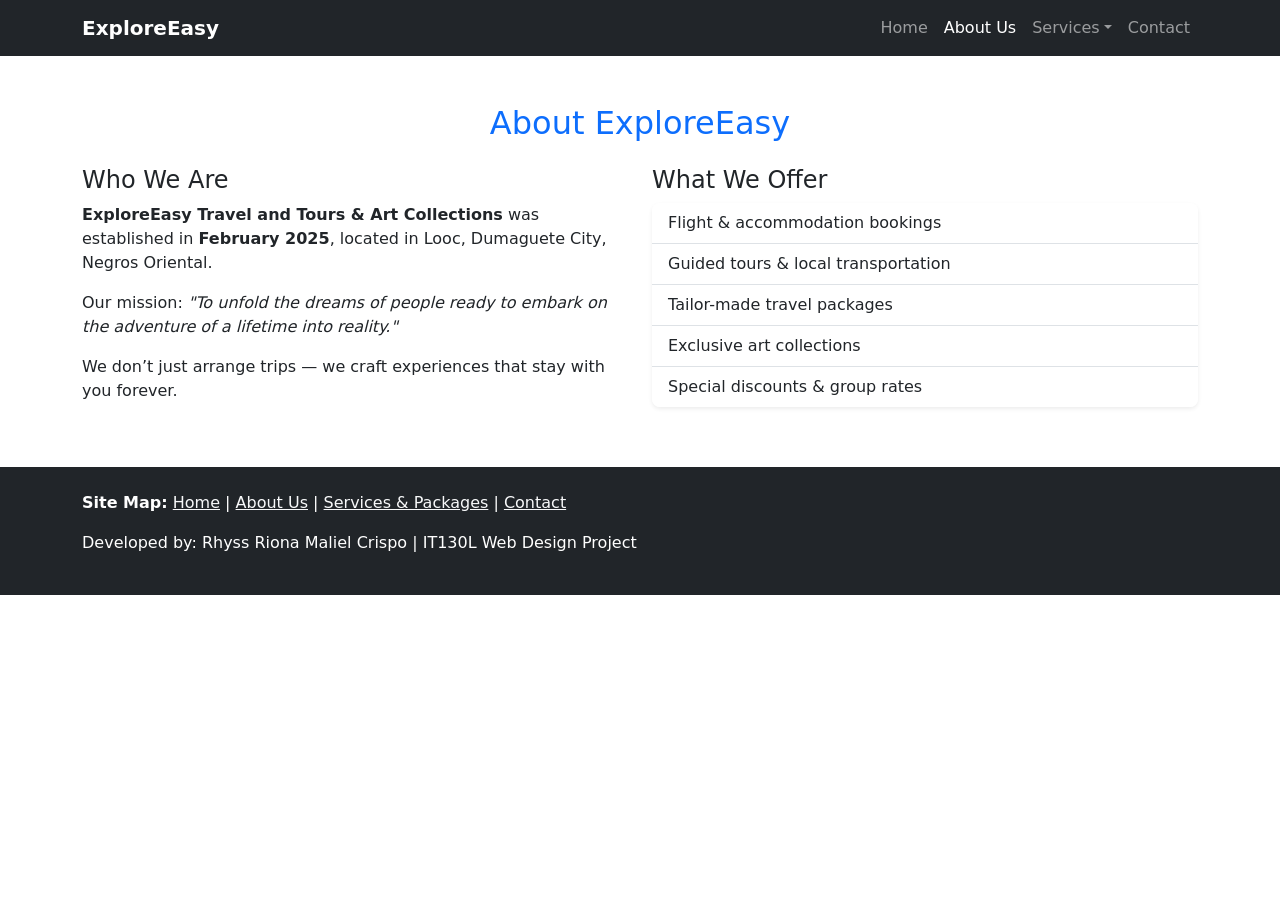
==== about.html @ a4304b17 "commit" ====
<!DOCTYPE html>
<html lang="en">
<head>
  <meta charset="UTF-8">
  <meta name="viewport" content="width=device-width, initial-scale=1.0">
  <title>About Us | ExploreEasy</title>
  <link href="https://cdn.jsdelivr.net/npm/bootstrap@5.3.0/dist/css/bootstrap.min.css" rel="stylesheet">
  <link rel="stylesheet" href="css/style.css">
</head>
<body>

  <nav class="navbar navbar-expand-lg navbar-dark bg-dark sticky-top">
    <div class="container">
      <a class="navbar-brand fw-bold" href="index.html">ExploreEasy</a>
      <button class="navbar-toggler" type="button" data-bs-toggle="collapse" data-bs-target="#navMenu">
        <span class="navbar-toggler-icon"></span>
      </button>
      <div class="collapse navbar-collapse" id="navMenu">
        <ul class="navbar-nav ms-auto">
          <li class="nav-item"><a class="nav-link" href="index.html">Home</a></li>
          <li class="nav-item"><a class="nav-link active" href="about.html">About Us</a></li>
          <li class="nav-item dropdown">
            <a class="nav-link dropdown-toggle" href="#" role="button" data-bs-toggle="dropdown">Services</a>
            <ul class="dropdown-menu">
              <li><a class="dropdown-item" href="services.html">Travel Packages</a></li>
              <li><a class="dropdown-item" href="services.html#art">Art Collections</a></li>
              <li><a class="dropdown-item" href="services.html#promos">Promos & Discounts</a></li>
            </ul>
          </li>
          <li class="nav-item"><a class="nav-link" href="contact.html">Contact</a></li>
        </ul>
      </div>
    </div>
  </nav>

  <section class="container my-5">
    <h2 class="text-center mb-4 text-primary">About ExploreEasy</h2>
    <div class="row">
      <div class="col-md-6">
        <h4>Who We Are</h4>
        <p><strong>ExploreEasy Travel and Tours & Art Collections</strong> was established in <strong>February 2025</strong>, located in Looc, Dumaguete City, Negros Oriental.</p>
        <p>Our mission: <em>"To unfold the dreams of people ready to embark on the adventure of a lifetime into reality."</em></p>
        <p>We don’t just arrange trips — we craft experiences that stay with you forever.</p>
      </div>
      <div class="col-md-6">
        <h4>What We Offer</h4>
        <ul class="list-group list-group-flush rounded-3 shadow-sm">
          <li class="list-group-item">Flight & accommodation bookings</li>
          <li class="list-group-item">Guided tours & local transportation</li>
          <li class="list-group-item">Tailor-made travel packages</li>
          <li class="list-group-item">Exclusive art collections</li>
          <li class="list-group-item">Special discounts & group rates</li>
        </ul>
      </div>
    </div>
  </section>

  <footer class="bg-dark text-white py-4">
    <div class="container">
      <p><strong>Site Map:</strong>
        <a href="index.html" class="text-light">Home</a> |
        <a href="about.html" class="text-light">About Us</a> |
        <a href="services.html" class="text-light">Services & Packages</a> |
        <a href="contact.html" class="text-light">Contact</a>
      </p>
      <p>Developed by: Rhyss Riona Maliel Crispo | IT130L Web Design Project</p>
    </div>
  </footer>

  <script src="https://cdn.jsdelivr.net/npm/bootstrap@5.3.0/dist/js/bootstrap.bundle.min.js"></script>
</body>
</html>
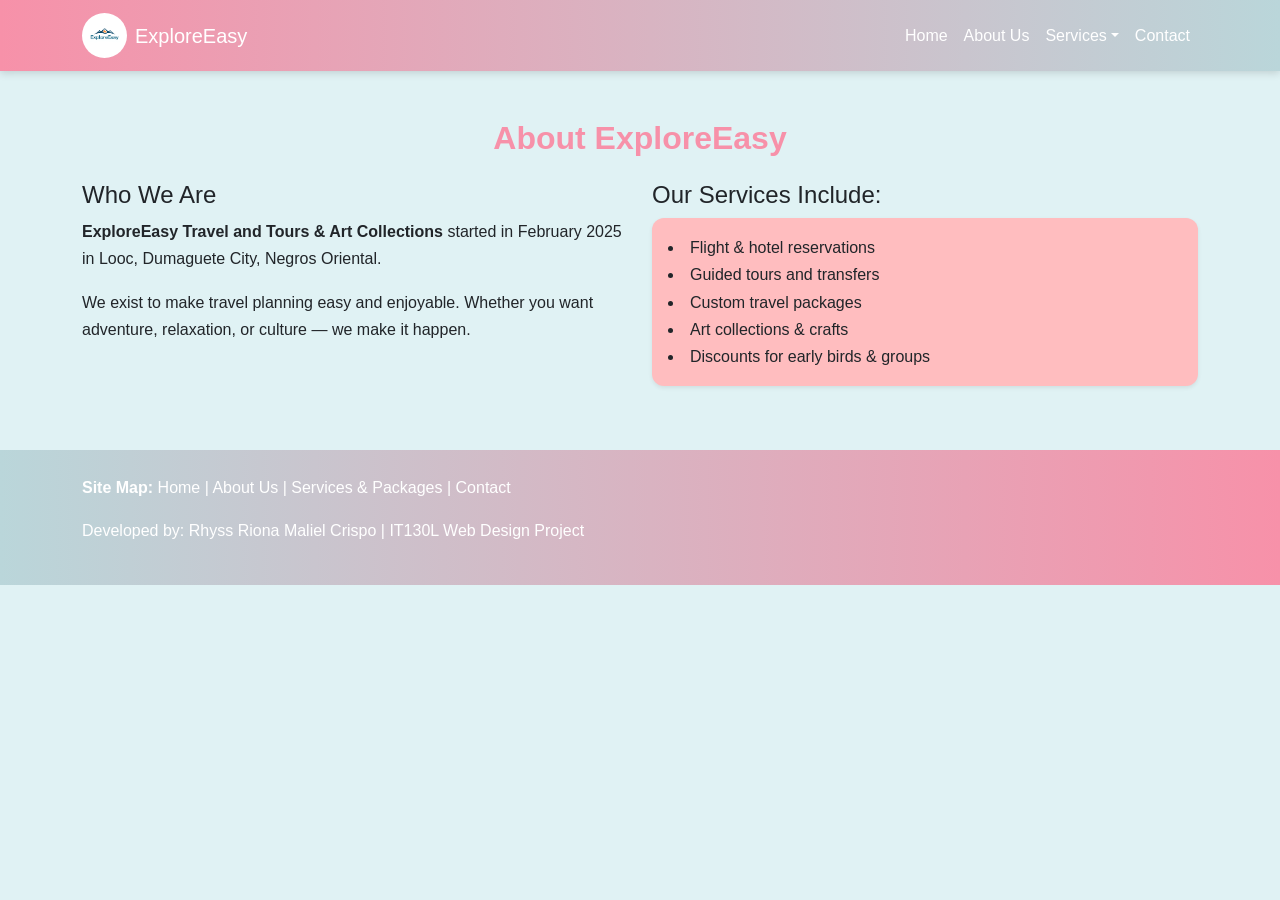
==== commit 6a51edd8: "commit" ====
--- a/about.html
+++ b/about.html
@@ -9,64 +9,66 @@
 </head>
 <body>
 
-  <nav class="navbar navbar-expand-lg navbar-dark bg-dark sticky-top">
-    <div class="container">
-      <a class="navbar-brand fw-bold" href="index.html">ExploreEasy</a>
-      <button class="navbar-toggler" type="button" data-bs-toggle="collapse" data-bs-target="#navMenu">
-        <span class="navbar-toggler-icon"></span>
-      </button>
-      <div class="collapse navbar-collapse" id="navMenu">
-        <ul class="navbar-nav ms-auto">
-          <li class="nav-item"><a class="nav-link" href="index.html">Home</a></li>
-          <li class="nav-item"><a class="nav-link active" href="about.html">About Us</a></li>
-          <li class="nav-item dropdown">
-            <a class="nav-link dropdown-toggle" href="#" role="button" data-bs-toggle="dropdown">Services</a>
-            <ul class="dropdown-menu">
-              <li><a class="dropdown-item" href="services.html">Travel Packages</a></li>
-              <li><a class="dropdown-item" href="services.html#art">Art Collections</a></li>
-              <li><a class="dropdown-item" href="services.html#promos">Promos & Discounts</a></li>
-            </ul>
-          </li>
-          <li class="nav-item"><a class="nav-link" href="contact.html">Contact</a></li>
-        </ul>
-      </div>
+<nav class="navbar navbar-expand-lg navbar-dark custom-nav sticky-top">
+  <div class="container">
+    <a class="navbar-brand d-flex align-items-center gap-2" href="index.html">
+      <img src="images/logo.png" alt="ExploreEasy Logo" width="45" height="45" class="rounded-circle">
+      <span>ExploreEasy</span>
+    </a>
+    <button class="navbar-toggler" type="button" data-bs-toggle="collapse" data-bs-target="#navMenu">
+      <span class="navbar-toggler-icon"></span>
+    </button>
+    <div class="collapse navbar-collapse" id="navMenu">
+      <ul class="navbar-nav ms-auto">
+        <li class="nav-item"><a class="nav-link" href="index.html">Home</a></li>
+        <li class="nav-item"><a class="nav-link active" href="about.html">About Us</a></li>
+        <li class="nav-item dropdown">
+          <a class="nav-link dropdown-toggle" href="#" role="button" data-bs-toggle="dropdown">Services</a>
+          <ul class="dropdown-menu custom-dropdown">
+            <li><a class="dropdown-item" href="services.html">Travel Packages</a></li>
+            <li><a class="dropdown-item" href="services.html#art">Art Collections</a></li>
+            <li><a class="dropdown-item" href="services.html#promos">Promos & Discounts</a></li>
+          </ul>
+        </li>
+        <li class="nav-item"><a class="nav-link" href="contact.html">Contact</a></li>
+      </ul>
     </div>
-  </nav>
+  </div>
+</nav>
 
-  <section class="container my-5">
-    <h2 class="text-center mb-4 text-primary">About ExploreEasy</h2>
-    <div class="row">
-      <div class="col-md-6">
-        <h4>Who We Are</h4>
-        <p><strong>ExploreEasy Travel and Tours & Art Collections</strong> was established in <strong>February 2025</strong>, located in Looc, Dumaguete City, Negros Oriental.</p>
-        <p>Our mission: <em>"To unfold the dreams of people ready to embark on the adventure of a lifetime into reality."</em></p>
-        <p>We don’t just arrange trips — we craft experiences that stay with you forever.</p>
-      </div>
-      <div class="col-md-6">
-        <h4>What We Offer</h4>
-        <ul class="list-group list-group-flush rounded-3 shadow-sm">
-          <li class="list-group-item">Flight & accommodation bookings</li>
-          <li class="list-group-item">Guided tours & local transportation</li>
-          <li class="list-group-item">Tailor-made travel packages</li>
-          <li class="list-group-item">Exclusive art collections</li>
-          <li class="list-group-item">Special discounts & group rates</li>
-        </ul>
-      </div>
+<section class="container my-5">
+  <h2 class="text-center text-heading mb-4">About ExploreEasy</h2>
+  <div class="row">
+    <div class="col-md-6 float-md-start">
+      <h4>Who We Are</h4>
+      <p><strong>ExploreEasy Travel and Tours & Art Collections</strong> started in February 2025 in Looc, Dumaguete City, Negros Oriental.</p>
+      <p>We exist to make travel planning easy and enjoyable. Whether you want adventure, relaxation, or culture — we make it happen.</p>
     </div>
-  </section>
+    <div class="col-md-6 float-md-end">
+      <h4>Our Services Include:</h4>
+      <ul class="custom-list rounded shadow-sm p-3">
+        <li>Flight & hotel reservations</li>
+        <li>Guided tours and transfers</li>
+        <li>Custom travel packages</li>
+        <li>Art collections & crafts</li>
+        <li>Discounts for early birds & groups</li>
+      </ul>
+    </div>
+  </div>
+</section>
 
-  <footer class="bg-dark text-white py-4">
-    <div class="container">
-      <p><strong>Site Map:</strong>
-        <a href="index.html" class="text-light">Home</a> |
-        <a href="about.html" class="text-light">About Us</a> |
-        <a href="services.html" class="text-light">Services & Packages</a> |
-        <a href="contact.html" class="text-light">Contact</a>
-      </p>
-      <p>Developed by: Rhyss Riona Maliel Crispo | IT130L Web Design Project</p>
-    </div>
-  </footer>
+<footer class="custom-footer py-4">
+  <div class="container">
+    <p><strong>Site Map:</strong>
+      <a href="index.html">Home</a> |
+      <a href="about.html">About Us</a> |
+      <a href="services.html">Services & Packages</a> |
+      <a href="contact.html">Contact</a>
+    </p>
+    <p>Developed by: Rhyss Riona Maliel Crispo | IT130L Web Design Project</p>
+  </div>
+</footer>
 
-  <script src="https://cdn.jsdelivr.net/npm/bootstrap@5.3.0/dist/js/bootstrap.bundle.min.js"></script>
+<script src="https://cdn.jsdelivr.net/npm/bootstrap@5.3.0/dist/js/bootstrap.bundle.min.js"></script>
 </body>
 </html>
--- a/css/style.css
+++ b/css/style.css
@@ -0,0 +1,137 @@
+/* Base */
+* {
+  margin: 0;
+  padding: 0;
+  box-sizing: border-box;
+}
+body {
+  font-family: 'Segoe UI', sans-serif;
+  line-height: 1.7;
+  background-color: #E0F2F4;
+}
+
+/* --- Required CSS3 Features --- */
+
+/* Float */
+.float-md-start { float: left; }
+.float-md-end { float: right; }
+
+/* Opacity & Overlay */
+.bg-overlay { background: rgba(0,0,0,0.55); opacity: 0.95; }
+.gallery-img { opacity: 0.9; transition: 0.3s; }
+.gallery-img:hover { opacity: 1; transform: scale(1.05); }
+
+/* Navigation Bar */
+.custom-nav {
+  background: linear-gradient(90deg, #F791A9, #BAD6DA);
+  box-shadow: 0 2px 8px rgba(0,0,0,0.15);
+}
+.nav-link { color: #fff !important; }
+.nav-link:hover { color: #FFE797 !important; }
+
+/* Dropdown Menu */
+.custom-dropdown {
+  background-color: #FFBDBF;
+  border: none;
+  border-radius: 8px;
+}
+.custom-dropdown .dropdown-item:hover {
+  background-color: #F791A9;
+  color: white;
+}
+
+/* Image Gallery */
+.gallery-img {
+  width: 100%;
+  height: 220px;
+  object-fit: cover;
+  border-radius: 10px;
+}
+
+/* Attribute Selectors */
+input[type="text"],
+input[type="email"],
+select,
+textarea {
+  border: 1px solid #BAD6DA;
+  border-radius: 8px;
+  padding: 0.6rem;
+}
+
+/* Forms */
+.custom-form {
+  background-color: #fff;
+  border: 2px solid #DDDD7B;
+  border-radius: 12px;
+}
+
+/* Rounded Corners */
+.rounded { border-radius: 12px !important; }
+.rounded-circle { border-radius: 50% !important; }
+
+/* Border Image */
+.custom-card {
+  border: 4px solid;
+  border-image: linear-gradient(45deg, #F791A9, #DDDD7B) 1;
+}
+
+/* Multiple Backgrounds */
+.custom-multibg {
+  background: 
+    linear-gradient(rgba(255, 231, 151, 0.7), rgba(186, 214, 218, 0.7)),
+    url('../images/pattern-bg.jpg') center/cover no-repeat;
+  color: #333;
+}
+
+/* Gradients */
+.custom-gradient {
+  background: linear-gradient(120deg, #FFBDBF, #BAD6DA);
+}
+.custom-btn {
+  background: linear-gradient(90deg, #F791A9, #DDDD7B);
+  border: none;
+  color: white;
+}
+.custom-btn:hover {
+  background: linear-gradient(90deg, #DDDD7B, #F791A9);
+  color: white;
+}
+
+/* Shadows */
+.shadow { box-shadow: 0 4px 12px rgba(0,0,0,0.15); }
+.shadow-sm { box-shadow: 0 2px 6px rgba(0,0,0,0.1); }
+.shadow-lg { box-shadow: 0 6px 18px rgba(0,0,0,0.2); }
+
+/* --- Custom Elements --- */
+.carousel-item img {
+  height: 500px;
+  object-fit: cover;
+}
+.text-heading {
+  color: #F791A9;
+  font-weight: bold;
+}
+.custom-list {
+  background-color: #FFBDBF;
+  list-style-position: inside;
+}
+.custom-table th {
+  background-color: #BAD6DA;
+}
+.custom-table td {
+  background-color: #fff;
+}
+.promo-box {
+  background-color: #FFE797;
+}
+.custom-footer {
+  background: linear-gradient(90deg, #BAD6DA, #F791A9);
+  color: white;
+}
+.custom-footer a {
+  color: #fff;
+  text-decoration: none;
+}
+.custom-footer a:hover {
+  color: #FFE797;
+}
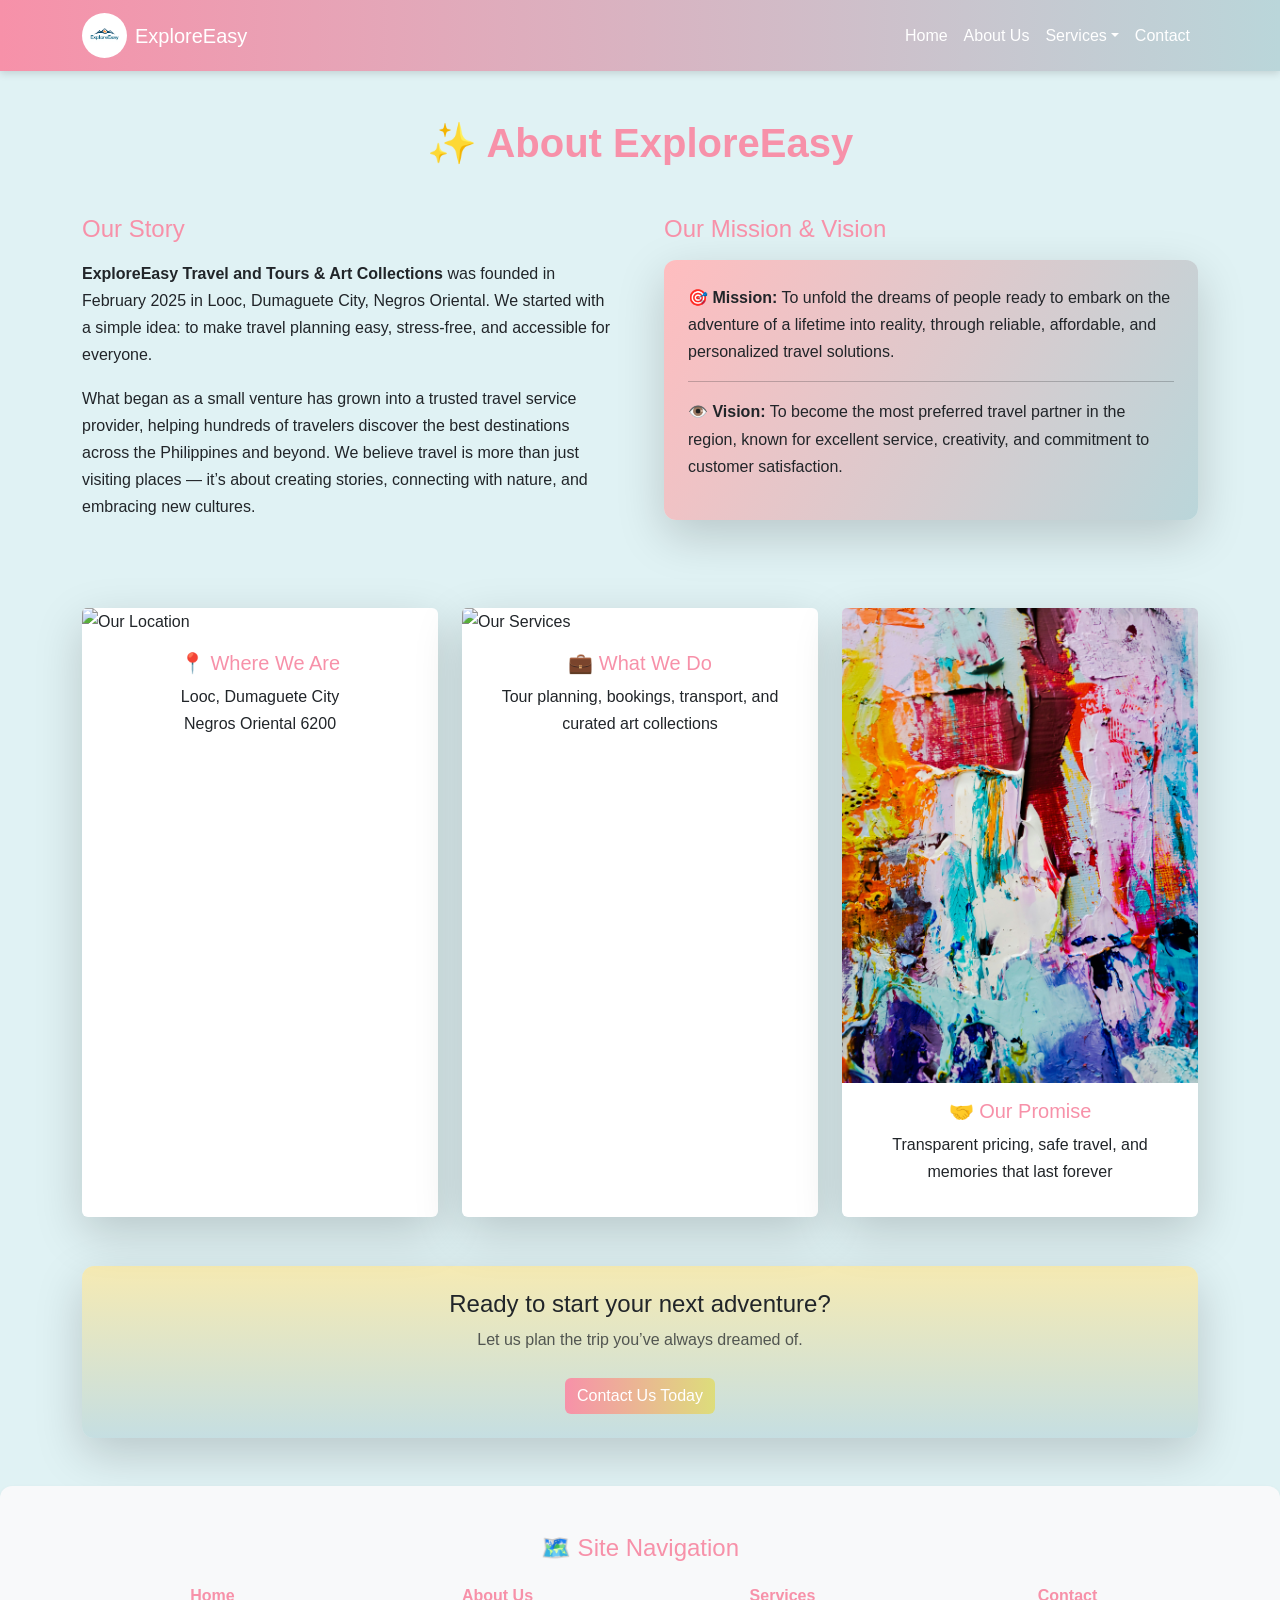
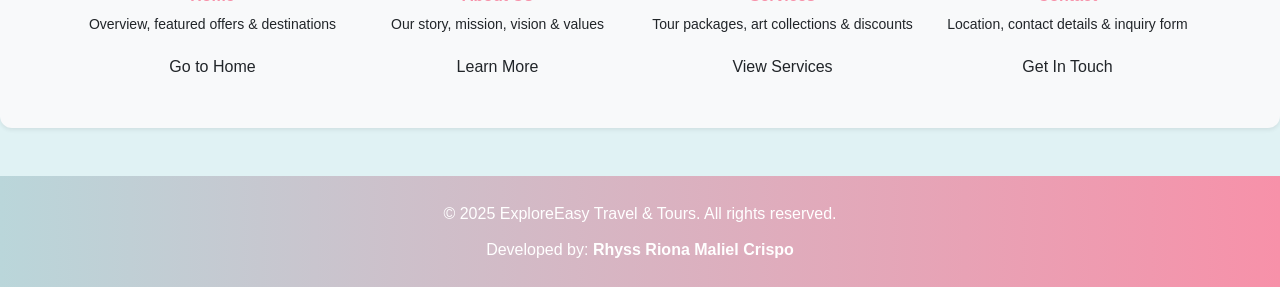
==== commit a57df8c0: "commit" ====
--- a/about.html
+++ b/about.html
@@ -25,7 +25,7 @@
         <li class="nav-item dropdown">
           <a class="nav-link dropdown-toggle" href="#" role="button" data-bs-toggle="dropdown">Services</a>
           <ul class="dropdown-menu custom-dropdown">
-            <li><a class="dropdown-item" href="services.html">Travel Packages</a></li>
+            <li><a class="dropdown-item" href="services.html#packages">Travel Packages</a></li>
             <li><a class="dropdown-item" href="services.html#art">Art Collections</a></li>
             <li><a class="dropdown-item" href="services.html#promos">Promos & Discounts</a></li>
           </ul>
@@ -37,35 +37,95 @@
 </nav>
 
 <section class="container my-5">
-  <h2 class="text-center text-heading mb-4">About ExploreEasy</h2>
-  <div class="row">
-    <div class="col-md-6 float-md-start">
-      <h4>Who We Are</h4>
-      <p><strong>ExploreEasy Travel and Tours & Art Collections</strong> started in February 2025 in Looc, Dumaguete City, Negros Oriental.</p>
-      <p>We exist to make travel planning easy and enjoyable. Whether you want adventure, relaxation, or culture — we make it happen.</p>
+  <h2 class="text-center text-heading display-6 fw-bold mb-5 slide-in">✨ About ExploreEasy</h2>
+
+  <div class="row g-5">
+    <div class="col-md-6 fade-in-left">
+      <h4 class="mb-3 text-pink">Our Story</h4>
+      <p><strong>ExploreEasy Travel and Tours & Art Collections</strong> was founded in February 2025 in Looc, Dumaguete City, Negros Oriental. We started with a simple idea: to make travel planning easy, stress-free, and accessible for everyone.</p>
+      <p>What began as a small venture has grown into a trusted travel service provider, helping hundreds of travelers discover the best destinations across the Philippines and beyond. We believe travel is more than just visiting places — it’s about creating stories, connecting with nature, and embracing new cultures.</p>
     </div>
-    <div class="col-md-6 float-md-end">
-      <h4>Our Services Include:</h4>
-      <ul class="custom-list rounded shadow-sm p-3">
-        <li>Flight & hotel reservations</li>
-        <li>Guided tours and transfers</li>
-        <li>Custom travel packages</li>
-        <li>Art collections & crafts</li>
-        <li>Discounts for early birds & groups</li>
-      </ul>
+
+    <div class="col-md-6 fade-in-right">
+      <h4 class="mb-3 text-pink">Our Mission & Vision</h4>
+      <div class="p-4 rounded shadow-lg custom-gradient text-dark">
+        <p><strong>🎯 Mission:</strong> To unfold the dreams of people ready to embark on the adventure of a lifetime into reality, through reliable, affordable, and personalized travel solutions.</p>
+        <hr>
+        <p><strong>👁️ Vision:</strong> To become the most preferred travel partner in the region, known for excellent service, creativity, and commitment to customer satisfaction.</p>
+      </div>
+    </div>
+  </div>
+
+  <div class="row g-4 mt-5">
+    <div class="col-md-4 zoom-in">
+      <div class="card shadow-lg border-0 h-100">
+        <img src="images/city-view.jpg" alt="Our Location" class="card-img-top">
+        <div class="card-body text-center">
+          <h5 class="text-pink">📍 Where We Are</h5>
+          <p>Looc, Dumaguete City<br>Negros Oriental 6200</p>
+        </div>
+      </div>
+    </div>
+    <div class="col-md-4 zoom-in delay-1">
+      <div class="card shadow-lg border-0 h-100">
+        <img src="images/beach1.jpg" alt="Our Services" class="card-img-top">
+        <div class="card-body text-center">
+          <h5 class="text-pink">💼 What We Do</h5>
+          <p>Tour planning, bookings, transport, and curated art collections</p>
+        </div>
+      </div>
+    </div>
+    <div class="col-md-4 zoom-in delay-2">
+      <div class="card shadow-lg border-0 h-100">
+        <img src="images/art1.jpg" alt="Our Promise" class="card-img-top">
+        <div class="card-body text-center">
+          <h5 class="text-pink">🤝 Our Promise</h5>
+          <p>Transparent pricing, safe travel, and memories that last forever</p>
+        </div>
+      </div>
+    </div>
+  </div>
+
+  <div class="mt-5 p-4 rounded shadow-lg text-center custom-multibg scale-hover">
+    <h4 class="text-dark">Ready to start your next adventure?</h4>
+    <p class="text-muted">Let us plan the trip you’ve always dreamed of.</p>
+    <a href="contact.html" class="btn custom-btn mt-2">Contact Us Today</a>
+  </div>
+</section>
+
+<!-- Site Map -->
+<section class="bg-light py-5 mt-5 rounded shadow-sm">
+  <div class="container">
+    <h4 class="text-center text-heading mb-4">🗺️ Site Navigation</h4>
+    <div class="row text-center">
+      <div class="col-md-3">
+        <h6 class="fw-bold text-pink">Home</h6>
+        <p class="small">Overview, featured offers & destinations</p>
+        <a href="index.html" class="text-decoration-none text-dark">Go to Home</a>
+      </div>
+      <div class="col-md-3">
+        <h6 class="fw-bold text-pink">About Us</h6>
+        <p class="small">Our story, mission, vision & values</p>
+        <a href="about.html" class="text-decoration-none text-dark">Learn More</a>
+      </div>
+      <div class="col-md-3">
+        <h6 class="fw-bold text-pink">Services</h6>
+        <p class="small">Tour packages, art collections & discounts</p>
+        <a href="services.html" class="text-decoration-none text-dark">View Services</a>
+      </div>
+      <div class="col-md-3">
+        <h6 class="fw-bold text-pink">Contact</h6>
+        <p class="small">Location, contact details & inquiry form</p>
+        <a href="contact.html" class="text-decoration-none text-dark">Get In Touch</a>
+      </div>
     </div>
   </div>
 </section>
 
-<footer class="custom-footer py-4">
-  <div class="container">
-    <p><strong>Site Map:</strong>
-      <a href="index.html">Home</a> |
-      <a href="about.html">About Us</a> |
-      <a href="services.html">Services & Packages</a> |
-      <a href="contact.html">Contact</a>
-    </p>
-    <p>Developed by: Rhyss Riona Maliel Crispo | IT130L Web Design Project</p>
+<footer class="custom-footer py-4 mt-5">
+  <div class="container text-center">
+    <p class="mb-2">© 2025 ExploreEasy Travel & Tours. All rights reserved.</p>
+    <p class="mb-0">Developed by: <strong>Rhyss Riona Maliel Crispo</strong></p>
   </div>
 </footer>
 
--- a/css/style.css
+++ b/css/style.css
@@ -1,137 +1,182 @@
-/* Base */
+/* --------------------------
+   BASE STYLES
+--------------------------- */
 * {
   margin: 0;
   padding: 0;
   box-sizing: border-box;
 }
 body {
-  font-family: 'Segoe UI', sans-serif;
+  font-family: 'Segoe UI', Roboto, sans-serif;
   line-height: 1.7;
   background-color: #E0F2F4;
+  overflow-x: hidden;
 }
 
-/* --- Required CSS3 Features --- */
+/* --------------------------
+   COLOR PALETTE
+--------------------------- */
+:root {
+  --light-pink: #FFBDBF;
+  --rose: #F791A9;
+  --soft-yellow: #FFE797;
+  --pale-green: #DDDD7B;
+  --pale-blue: #E0F2F4;
+  --muted-blue: #BAD6DA;
+}
 
-/* Float */
+/* --------------------------
+   REQUIRED CSS3 FEATURES
+--------------------------- */
 .float-md-start { float: left; }
 .float-md-end { float: right; }
 
-/* Opacity & Overlay */
-.bg-overlay { background: rgba(0,0,0,0.55); opacity: 0.95; }
-.gallery-img { opacity: 0.9; transition: 0.3s; }
-.gallery-img:hover { opacity: 1; transform: scale(1.05); }
+.bg-overlay { background: rgba(0, 0, 0, 0.55); opacity: 0.95; }
+.gallery-img { opacity: 0.9; transition: all 0.3s ease; object-fit: cover; height: 220px; }
+.gallery-img:hover { opacity: 1; }
 
-/* Navigation Bar */
 .custom-nav {
-  background: linear-gradient(90deg, #F791A9, #BAD6DA);
+  background: linear-gradient(90deg, var(--rose), var(--muted-blue));
   box-shadow: 0 2px 8px rgba(0,0,0,0.15);
 }
-.nav-link { color: #fff !important; }
-.nav-link:hover { color: #FFE797 !important; }
+.nav-link { color: #ffffff !important; }
+.nav-link:hover { color: var(--soft-yellow) !important; }
 
-/* Dropdown Menu */
 .custom-dropdown {
-  background-color: #FFBDBF;
+  background-color: var(--light-pink);
   border: none;
   border-radius: 8px;
 }
 .custom-dropdown .dropdown-item:hover {
-  background-color: #F791A9;
+  background-color: var(--rose);
   color: white;
 }
 
-/* Image Gallery */
-.gallery-img {
-  width: 100%;
-  height: 220px;
-  object-fit: cover;
-  border-radius: 10px;
-}
-
-/* Attribute Selectors */
 input[type="text"],
 input[type="email"],
 select,
 textarea {
-  border: 1px solid #BAD6DA;
+  border: 1px solid var(--muted-blue);
   border-radius: 8px;
   padding: 0.6rem;
 }
 
-/* Forms */
 .custom-form {
-  background-color: #fff;
-  border: 2px solid #DDDD7B;
-  border-radius: 12px;
+  background-color: #ffffff;
+  border: 2px solid var(--pale-green);
 }
 
-/* Rounded Corners */
 .rounded { border-radius: 12px !important; }
 .rounded-circle { border-radius: 50% !important; }
 
-/* Border Image */
 .custom-card {
   border: 4px solid;
-  border-image: linear-gradient(45deg, #F791A9, #DDDD7B) 1;
+  border-image: linear-gradient(45deg, var(--rose), var(--pale-green)) 1;
 }
 
-/* Multiple Backgrounds */
 .custom-multibg {
   background: 
-    linear-gradient(rgba(255, 231, 151, 0.7), rgba(186, 214, 218, 0.7)),
-    url('../images/pattern-bg.jpg') center/cover no-repeat;
-  color: #333;
+    linear-gradient(rgba(255, 231, 151, 0.7), rgba(186, 214, 218, 0.7));
 }
 
-/* Gradients */
 .custom-gradient {
-  background: linear-gradient(120deg, #FFBDBF, #BAD6DA);
+  background: linear-gradient(120deg, var(--light-pink), var(--muted-blue));
 }
 .custom-btn {
-  background: linear-gradient(90deg, #F791A9, #DDDD7B);
+  background: linear-gradient(90deg, var(--rose), var(--pale-green));
   border: none;
   color: white;
+  transition: all 0.3s ease;
 }
 .custom-btn:hover {
-  background: linear-gradient(90deg, #DDDD7B, #F791A9);
+  background: linear-gradient(90deg, var(--pale-green), var(--rose));
   color: white;
+  transform: translateY(-2px);
+  box-shadow: 0 4px 12px rgba(0,0,0,0.15);
 }
 
-/* Shadows */
 .shadow { box-shadow: 0 4px 12px rgba(0,0,0,0.15); }
 .shadow-sm { box-shadow: 0 2px 6px rgba(0,0,0,0.1); }
 .shadow-lg { box-shadow: 0 6px 18px rgba(0,0,0,0.2); }
 
-/* --- Custom Elements --- */
+/* --------------------------
+   NEW ANIMATIONS & EFFECTS
+--------------------------- */
+@keyframes fadeIn { from { opacity: 0; } to { opacity: 1; } }
+@keyframes fadeInLeft { from { opacity: 0; transform: translateX(-30px); } to { opacity: 1; transform: translateX(0); } }
+@keyframes fadeInRight { from { opacity: 0; transform: translateX(30px); } to { opacity: 1; transform: translateX(0); } }
+@keyframes slideIn { from { opacity: 0; transform: translateY(-20px); } to { opacity: 1; transform: translateY(0); } }
+@keyframes zoomIn { from { opacity: 0; transform: scale(0.9); } to { opacity: 1; transform: scale(1); } }
+@keyframes floatUp { 0% { transform: translateY(0); } 50% { transform: translateY(-5px); } 100% { transform: translateY(0); } }
+@keyframes pulse { 0% { box-shadow: 0 0 0 0 rgba(247, 145, 169, 0.4); } 70% { box-shadow: 0 0 0 15px rgba(247, 145, 169, 0); } 100% { box-shadow: 0 0 0 0 rgba(247, 145, 169, 0); } }
+
+.fade-in { animation: fadeIn 1s ease forwards; }
+.fade-in-left { animation: fadeInLeft 1s ease forwards; }
+.fade-in-right { animation: fadeInRight 1s ease forwards; }
+.slide-in { animation: slideIn 1s ease forwards; }
+.zoom-in { animation: zoomIn 1s ease forwards; }
+.float-up { animation: floatUp 4s ease infinite; }
+.pulse { animation: pulse 3s infinite; }
+.delay-1 { animation-delay: 0.2s; }
+.delay-2 { animation-delay: 0.4s; }
+
+.quote-hover:hover {
+  background: linear-gradient(90deg, var(--light-pink), var(--pale-blue));
+  transform: scale(1.02);
+  transition: all 0.3s ease;
+}
+.scale-hover:hover {
+  transform: scale(1.02);
+  transition: all 0.3s ease;
+}
+.hover-shadow:hover {
+  box-shadow: 0 8px 20px rgba(0,0,0,0.15);
+  transition: all 0.3s ease;
+}
+.hover-zoom:hover {
+  transform: scale(1.08);
+  z-index: 1;
+}
+
+/* --------------------------
+   OTHER STYLES
+--------------------------- */
 .carousel-item img {
   height: 500px;
   object-fit: cover;
 }
-.text-heading {
-  color: #F791A9;
-  font-weight: bold;
-}
-.custom-list {
-  background-color: #FFBDBF;
-  list-style-position: inside;
-}
+.text-heading { color: var(--rose); }
+.text-pink { color: var(--rose); }
+.text-blue { color: var(--muted-blue); }
+.border-pink { border-color: var(--rose) !important; }
+.bg-paleblue { background-color: var(--pale-blue); }
+.bg-yellow { background-color: var(--soft-yellow); }
+.bg-green { background-color: var(--pale-green); }
+
 .custom-table th {
-  background-color: #BAD6DA;
+  background-color: var(--muted-blue);
+  color: white;
 }
 .custom-table td {
-  background-color: #fff;
+  background-color: #ffffff;
 }
 .promo-box {
-  background-color: #FFE797;
+  background-color: var(--soft-yellow);
 }
+
+.map-image {
+  border: 3px solid transparent;
+  transition: all 0.3s ease;
+}
+
 .custom-footer {
-  background: linear-gradient(90deg, #BAD6DA, #F791A9);
+  background: linear-gradient(90deg, var(--muted-blue), var(--rose));
   color: white;
 }
 .custom-footer a {
-  color: #fff;
+  color: #ffffff;
   text-decoration: none;
 }
 .custom-footer a:hover {
-  color: #FFE797;
+  color: var(--soft-yellow);
 }
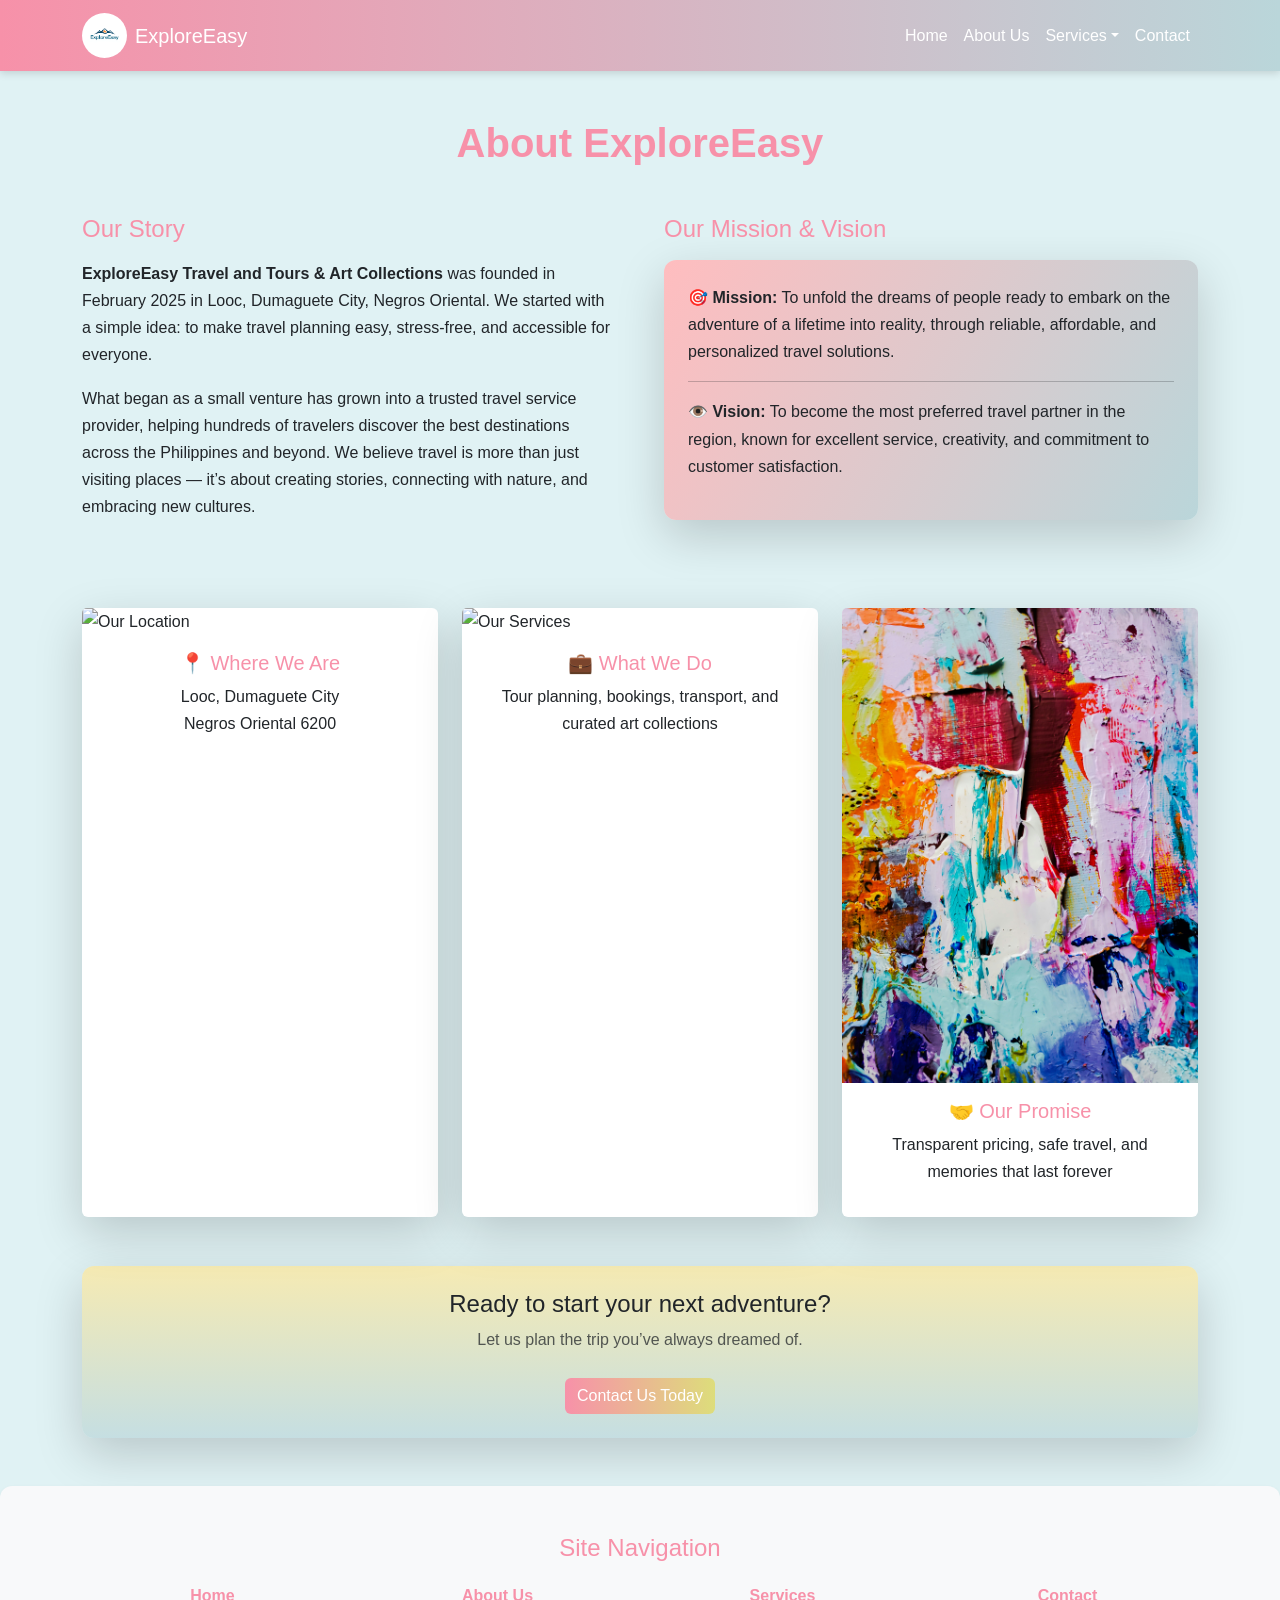
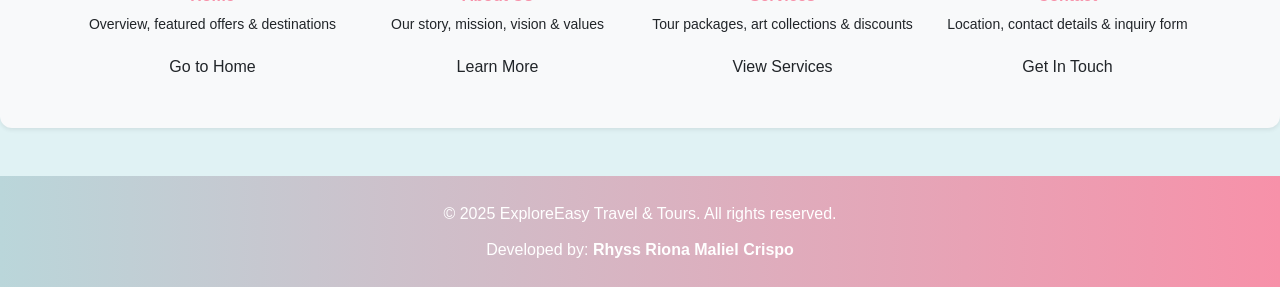
==== commit 5d4659f7: "commit" ====
--- a/about.html
+++ b/about.html
@@ -37,7 +37,7 @@
 </nav>
 
 <section class="container my-5">
-  <h2 class="text-center text-heading display-6 fw-bold mb-5 slide-in">✨ About ExploreEasy</h2>
+  <h2 class="text-center text-heading display-6 fw-bold mb-5 slide-in">About ExploreEasy</h2>
 
   <div class="row g-5">
     <div class="col-md-6 fade-in-left">
@@ -96,7 +96,7 @@
 <!-- Site Map -->
 <section class="bg-light py-5 mt-5 rounded shadow-sm">
   <div class="container">
-    <h4 class="text-center text-heading mb-4">🗺️ Site Navigation</h4>
+    <h4 class="text-center text-heading mb-4">Site Navigation</h4>
     <div class="row text-center">
       <div class="col-md-3">
         <h6 class="fw-bold text-pink">Home</h6>
